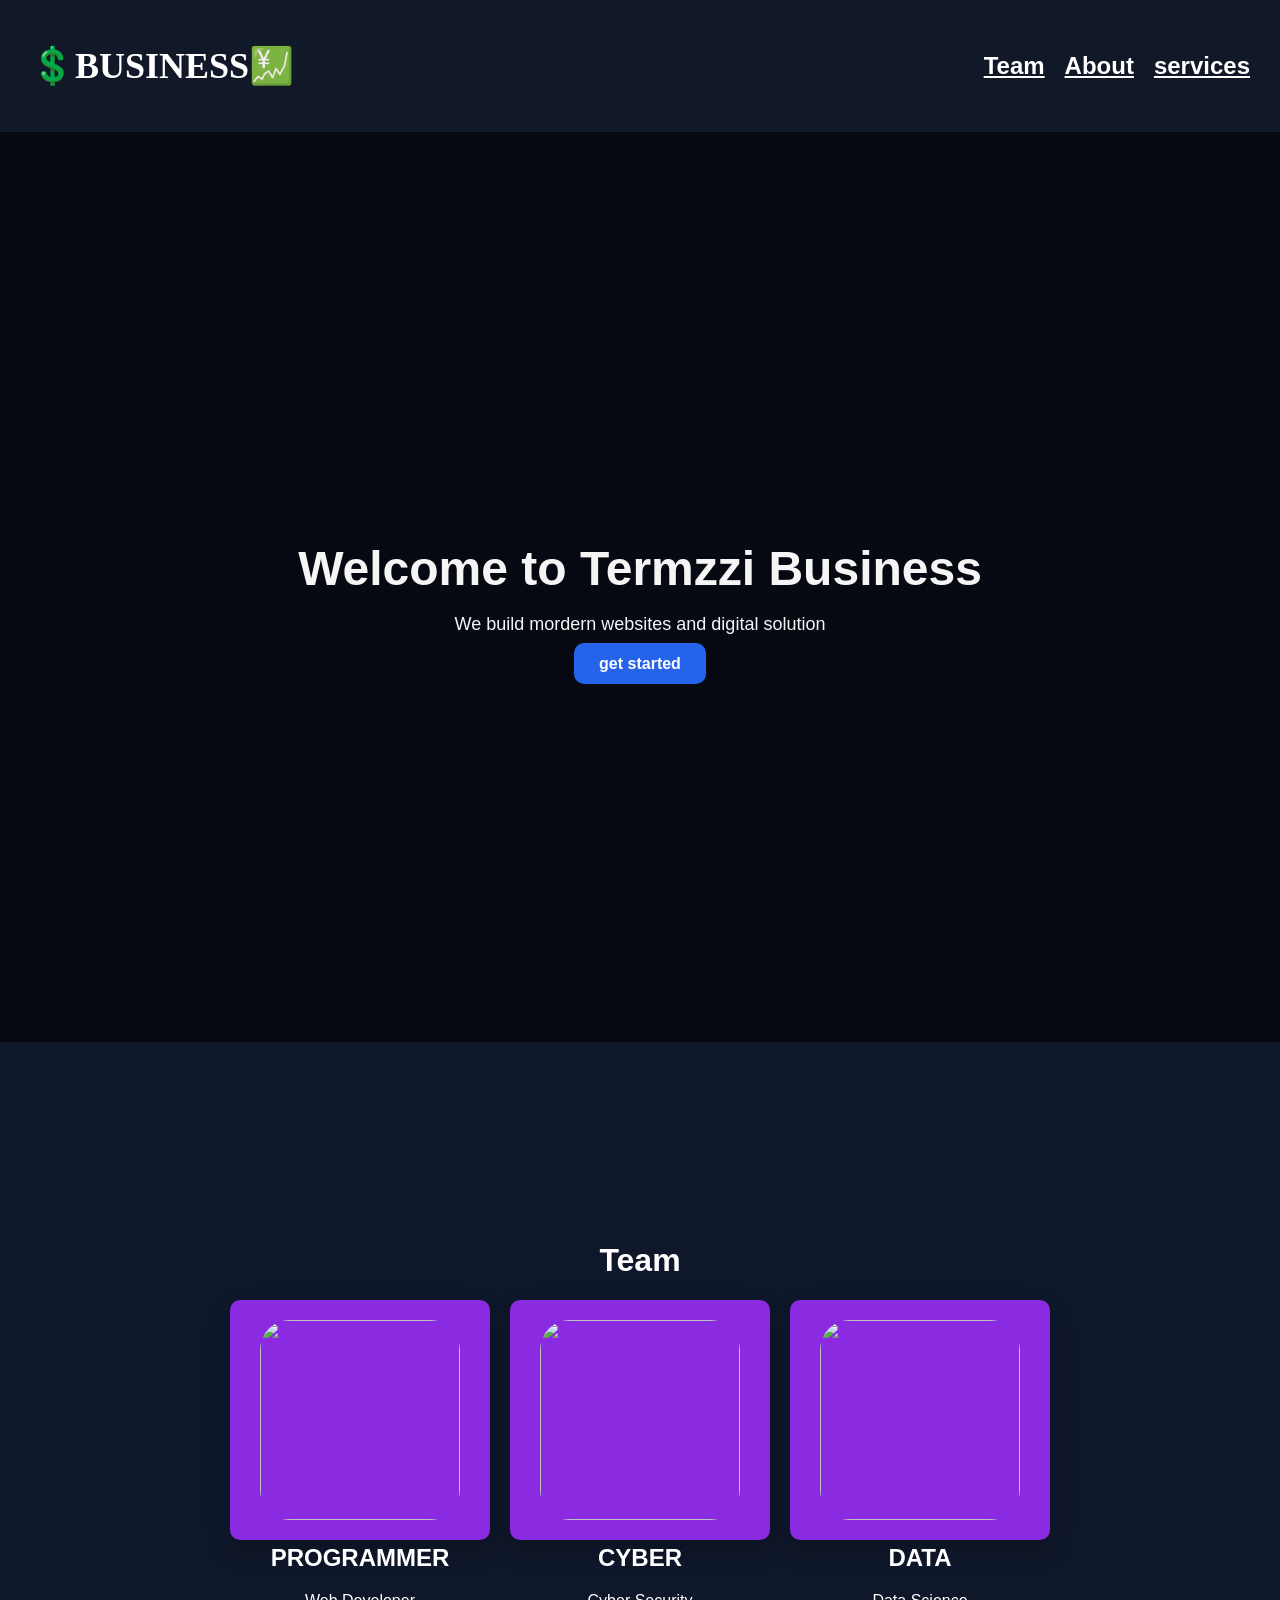
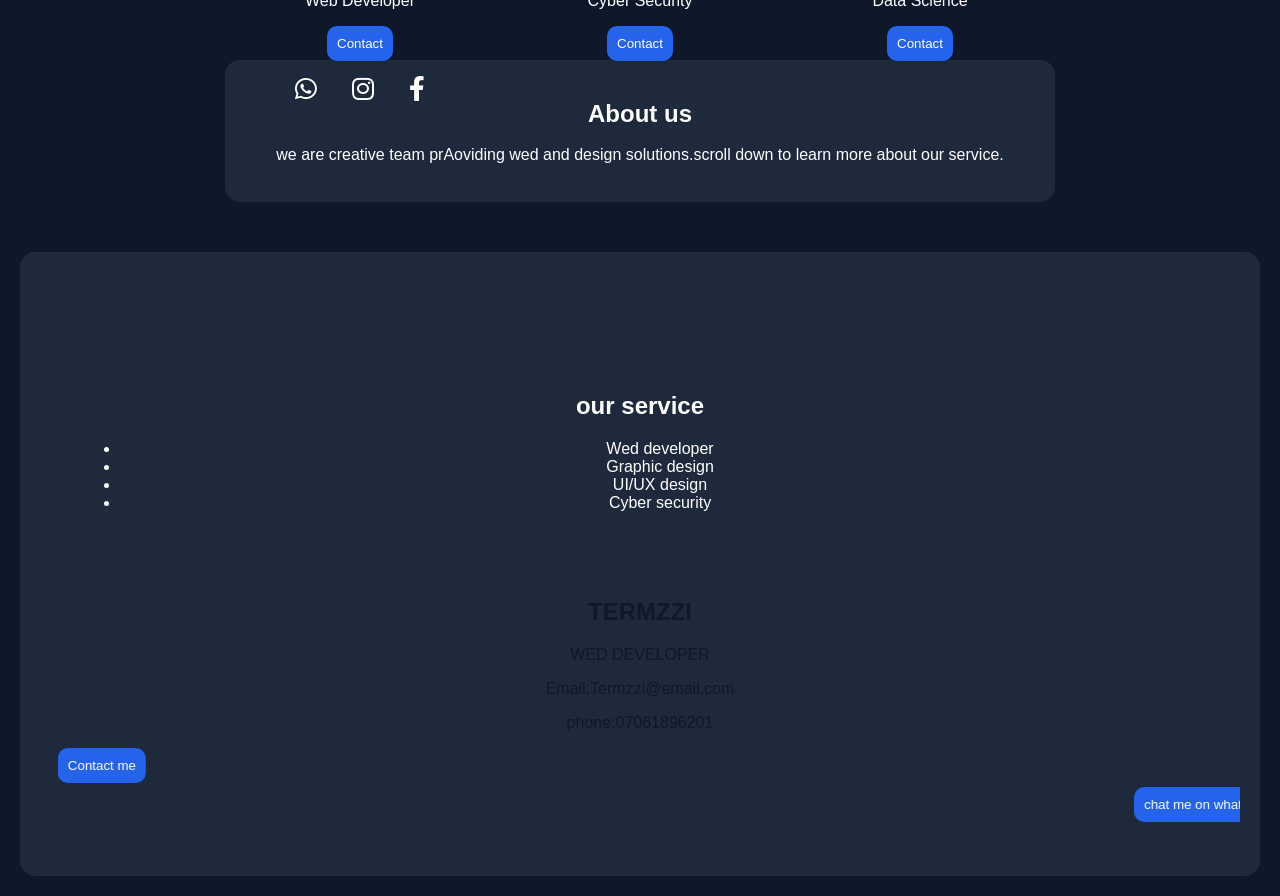
==== index.html @ 7998de44 "Rename inside.html to index.html" ====
<!DOCTYPE html>
<html lang="en">
<head>
    <meta charset="UTF-8">
    <meta name="viewport" content="width=device-width, initial-scale=1.0">
    <title>Termzzi business card</title>
    <link rel="stylesheet" href="style.css">
    <link rel="stylesheet" href="https://cdnjs.cloudflare.com/ajax/libs/font-awesome/5.15.4/css/all.min.css">
</head>
<body>
    
 
    <nav class="navbar">
        <h1 class="oo">💲BUSINESS💹</h1>
        <ul>
            <li><a href="#cards">Team</a></li>
            <li><a href="#about">About</a></li>
            <li><a href="#service">services</a></li>
        </ul>
    </nav>

    <section class="hero">
        <div class="hero-text">
            <h1>Welcome to Termzzi Business</h1>
            <p>We build mordern websites and digital solution</p>
            <a href="#cards" class="hero-btn">get started</a>

        </div>
    </section>

    <section id="cards"
    class="cards-section"></section>
    <h1 class="vv">Team</h1>
    <div class="container">
        <div class="card">
            <img src="image/3.jpg" alt="" class="card_x">
            <h2>PROGRAMMER</h2>
            <p>Web Developer</p>
            <button class="aa">Contact</button>

            <div class="icons">
                <a href="https://wa.me/07061896201"><i class="fab fa-whatsapp"></i></a>
                <i class="fab fa-instagram"></i>
                <i class="fab fa-facebook-f"></i>
            </div>
        </div>

            <div class="card">
            <img src="image/2.jpg" alt="" class="card_1">
            <h2>CYBER</h2>
            <p>Cyber Security</p>
            
            <a href="index.html"><button>Contact</button></a>
        </div>


              <div class="card">
            <img src="image/4.jpg" alt="" class="card_x">
            <h2>DATA</h2>
            <p>Data Science</p>
            <button>Contact</button>
        </div>
    </div>
    </section>

    
    <section id="about" class="about-section">
        <h2>About us</h2>
        <p>we are creative team prAoviding wed and design solutions.scroll down to learn more about our service.</p>
    </section>

    <section id="service" class="service-section">
    <section class="service-section">
        <h2 class="ew">our service</h2>
        <ul class="qw">
            <li>Wed developer</li>
            <li>Graphic design</li>
            <li>UI/UX design</li>
            <li>Cyber security</li>
        </ul>
    </section>



        <h1 class="ll">TERMZZI</h1>
    <p class="ll">WED DEVELOPER</p>

    <div class="content">
        <p class="ll">
            Email:Termzzi@email.com
        </p>
        <p class="ll">phone:07061896201</p>
    </div>

    <marquee behavior="" direction="right">
    <a href="https://cont.me/09164180061">
        <button>Contact me</button>
    </a>    
    </marquee>


    </div>

  
<marquee behavior="slow" direction="left">
    <a href="https://wa.me/2347061896201">
        <button>chat me on whatsapp</button>
    </a>
</marquee>

</body>
</html>
---- style.css ----
body{
    background-color: #0f172a;
    font-family: Arial, Helvetica, sans-serif;
    margin: 0;
    background: linear-gradient(to button, #0f172a, #1e293b);
    color: white;
    background-image: url(image/7.jpg);
    background-repeat: no-repeat;
    background-size: cover;
    background-attachment: fixed;
}



.hero{
    height: 90vh;
    background: linear-gradient(rgba(0,0,0,0.6),rgba(0,0,0,0.6)),
    url('https://via.placeholder.com/1200*800');
    background-size: cover;
    background-position: center;
    display: flex;
    align-items: center;
    justify-content: center;
    text-align: center;
    color: whitesmoke;
    /* font-family: Impact, Haettenschweiler, 'Arial Narrow Bold', sans-serif; */
    /* font-family: 'Gill Sans', 'Gill Sans MT', Calibri, 'Trebuchet MS', sans-serif; */
    /* font-family: 'Times New Roman', Times, serif; */
    font-family: 'Trebuchet MS', 'Lucida Sans Unicode', 'Lucida Grande', 'Lucida Sans', Arial, sans-serif;
}
.hero-text h1 {
    font-size: 48px;
    margin-bottom: 15px;
}
.hero-text p {
    font-size: 18px;
    margin-bottom: 20px;
}
.hero-btn{
    background-color: #2563eb;
    padding: 12px 25px;
    color: white;
    text-decoration: none;
    border-radius: 10px;
    font-weight: bold;
}
.hero-btn:hover {
    background-color:#1e40af;
    transform: scale(1.05);
}
.aa :hover{
    color: firebrick;
}
.vv{
    text-align: center;
}


.icons {
    margin-top: 15px;
    display: flex;
    gap: 15px;
    justify-content: center;
}
.icons i {
    font-size: 25px;
    margin: 0 10px;
    color: white;
    cursor: pointer;
    transition: 0.3s;
}

.icons i:hover{
    color: #00ffff;
    transform: scale(1.2);
}




.navbar{
    background-color: #111827;
    padding: 15px;
    text-align: center;
    font-size: 24px;
    font-weight: bold;
}
.navbar{
    display: flex;
    justify-content: space-between;
    align-items: center;
    background-color: #111827;
    padding: 15px 30px;
    color: white;
}

.navbar ul {
    display: flex;
    list-style: none;
    gap: 20px;
}

.navbar a:hover{
    color: #2563eb;
}
.navbar a:hover{
    color: #60a5fa;
}

.navbar a {
    color: white;
}



html{
    scroll-behavior: smooth;
}

.cards-section{
    padding: 50px 0;
    margin-bottom: 100px;
}

.container{
    display: flex;
    justify-content: center;
    gap: 20px;
    margin-top: 10px;
    margin-bottom: 50px;
}
.card{
    background-color: blueviolet;
    /* font-family: Impact, Haettenschweiler, 'Arial Narrow Bold', sans-serif; */
    padding: 20px;
    border-radius: 10px;
    text-align: center;
    width: 220px;
    height: 200px;
    box-shadow: 0 10px 25px rgba(0,0,0,0.2);
    transition: transform 0.3s, box-shadow 0.3s;
    backdrop-filter: blur(10px);
    position: relative;
    z-index: 2;
}

.card:hover{
    transform: translateY(-10px);
}

/* .card:hover{ */
    /* background-color: yellowgreen;
    color:blueviolet ;
    padding: 2px 24px;
    border: none;
    border-radius: 8px;
    cursor: pointer;
    font-size: 16px;
    transition: transform 0.2s,
    background-color 0.3s;
    transform: skewX(20deg); */
    /* height: 190px;
    width: 190px;
    background-color: tomato;
    margin-bottom: 10px;
    transform: rotate(-25deg);
    transition-property: width,height;
    transition: duration 5s; */
/* } */

.card_1:hover{
    transform: skewX(20deg);
    height: 50px;
    width: 50px;
    transform: rotate(-45deg);
    transition-property: width,height;
    transition-duration: 7s;
}


.card img {
    width: 200px;
    height: 200px;
    border-radius: 15%;
}
button{
    background-color: #2563eb;
    color: white;
    border: none;
    padding: 10px;
    border-radius: 10px;
    cursor: pointer;
}
button:hover{
    background-color:blueviolet;
}
section{
    padding: 50px 20px;
    text-align: center;
}
.about-section, .service-section{
    background-color: #1e293b;
    border-radius: 15px;
    margin: 20px
}


.about-section {
    margin-top: 50px;
    padding: 30px 20px; 
    max-width: 800px;
    margin: 50px auto;
    text-align: center;
    padding: 20px;
}

.about-section{
    margin-top: 120px;
    padding: 20px 15px;
    position: relative;
    z-index: 1;
}

.about-section h2{
    margin-bottom: 10px;
}

.about-section p{
    margin: 5px o;
    line-height: 1.4;
}

h2{
    margin-bottom: 20px;
}
.card_x:hover{
    height: 220px;
    width: 220px;
    margin-bottom: 10px;
    transform: rotate(-35deg);
    transition-property: width,height;
    transition-duration: 2s;
}
.ll{
    color: #111827;
}

@keyframes fadeIn {
    from{
        opacity: 0;
        transform: translateY(30px);
    }
    to{
        opacity: 1;
        transform: translateY();
    }
}
.ew{
    font-family: Impact, Haettenschweiler, 'Arial Narrow Bold', sans-serif;
}
.qw{
    font-family: 'Franklin Gothic Medium', 'Arial Narrow', Arial, sans-serif;
}
.oo{
    font-family: Cambria, Cochin, Georgia, Times, 'Times New Roman', serif;
}
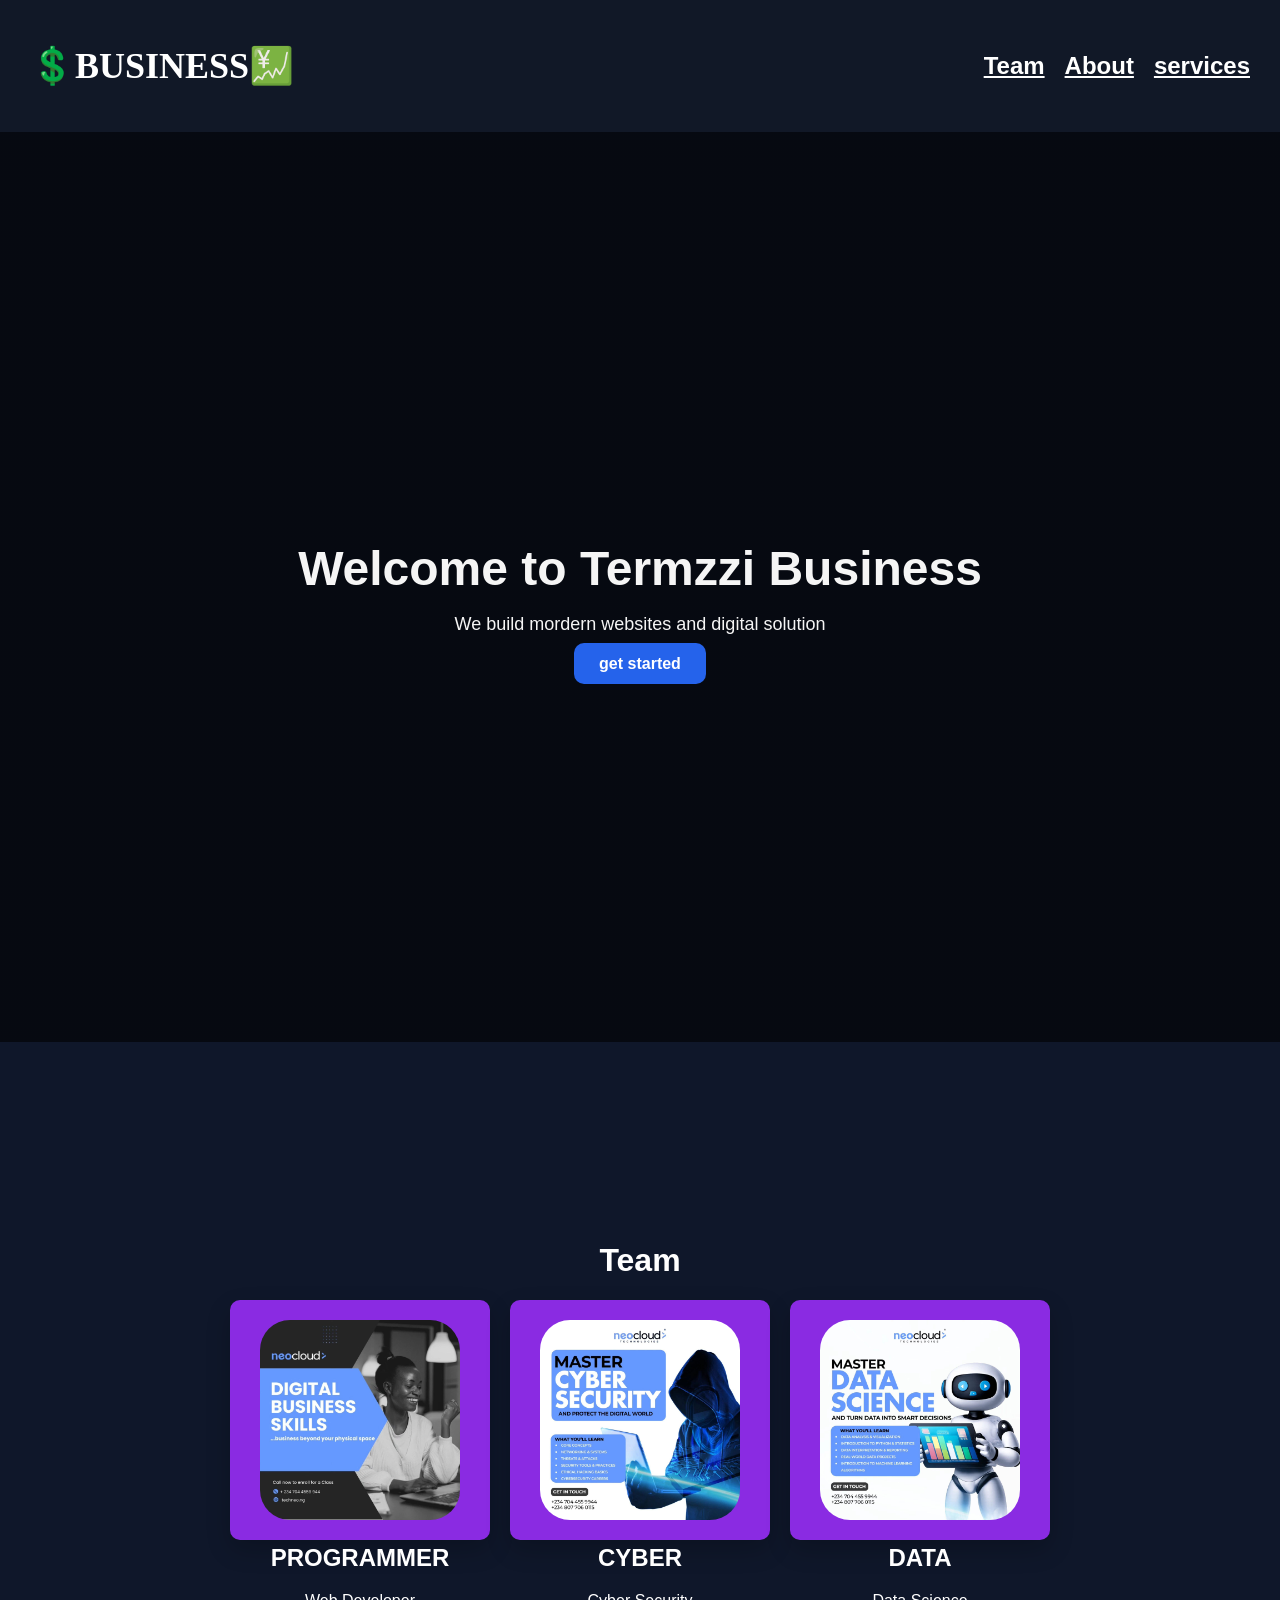
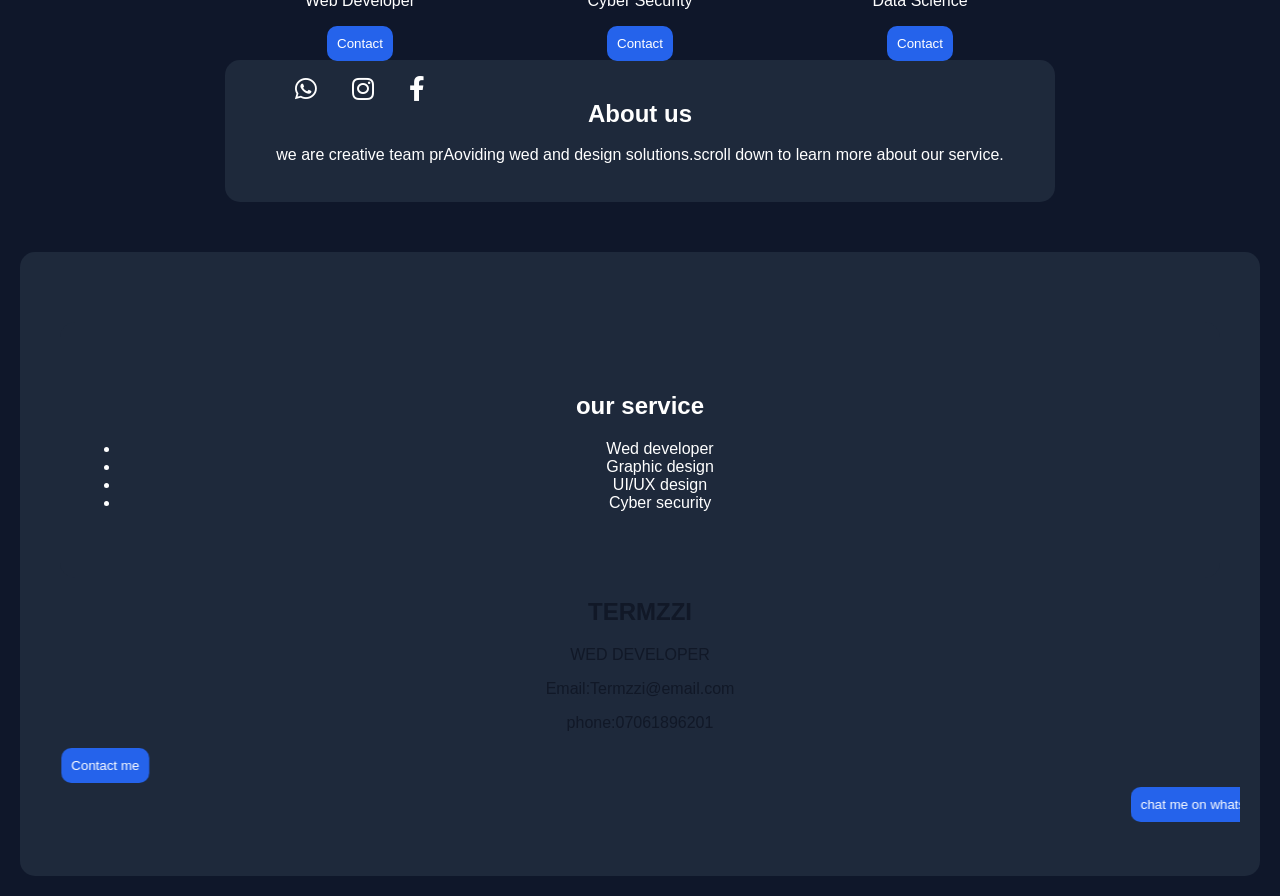
==== commit 03a7f29d: "Update index.html" ====
--- a/index.html
+++ b/index.html
@@ -33,7 +33,7 @@
     <h1 class="vv">Team</h1>
     <div class="container">
         <div class="card">
-            <img src="image/3.jpg" alt="" class="card_x">
+            <img src="3.jpg" alt="" class="card_x">
             <h2>PROGRAMMER</h2>
             <p>Web Developer</p>
             <button class="aa">Contact</button>
@@ -46,7 +46,7 @@
         </div>
 
             <div class="card">
-            <img src="image/2.jpg" alt="" class="card_1">
+            <img src="2.jpg" alt="" class="card_1">
             <h2>CYBER</h2>
             <p>Cyber Security</p>
             
@@ -55,7 +55,7 @@
 
 
               <div class="card">
-            <img src="image/4.jpg" alt="" class="card_x">
+            <img src="4.jpg" alt="" class="card_x">
             <h2>DATA</h2>
             <p>Data Science</p>
             <button>Contact</button>
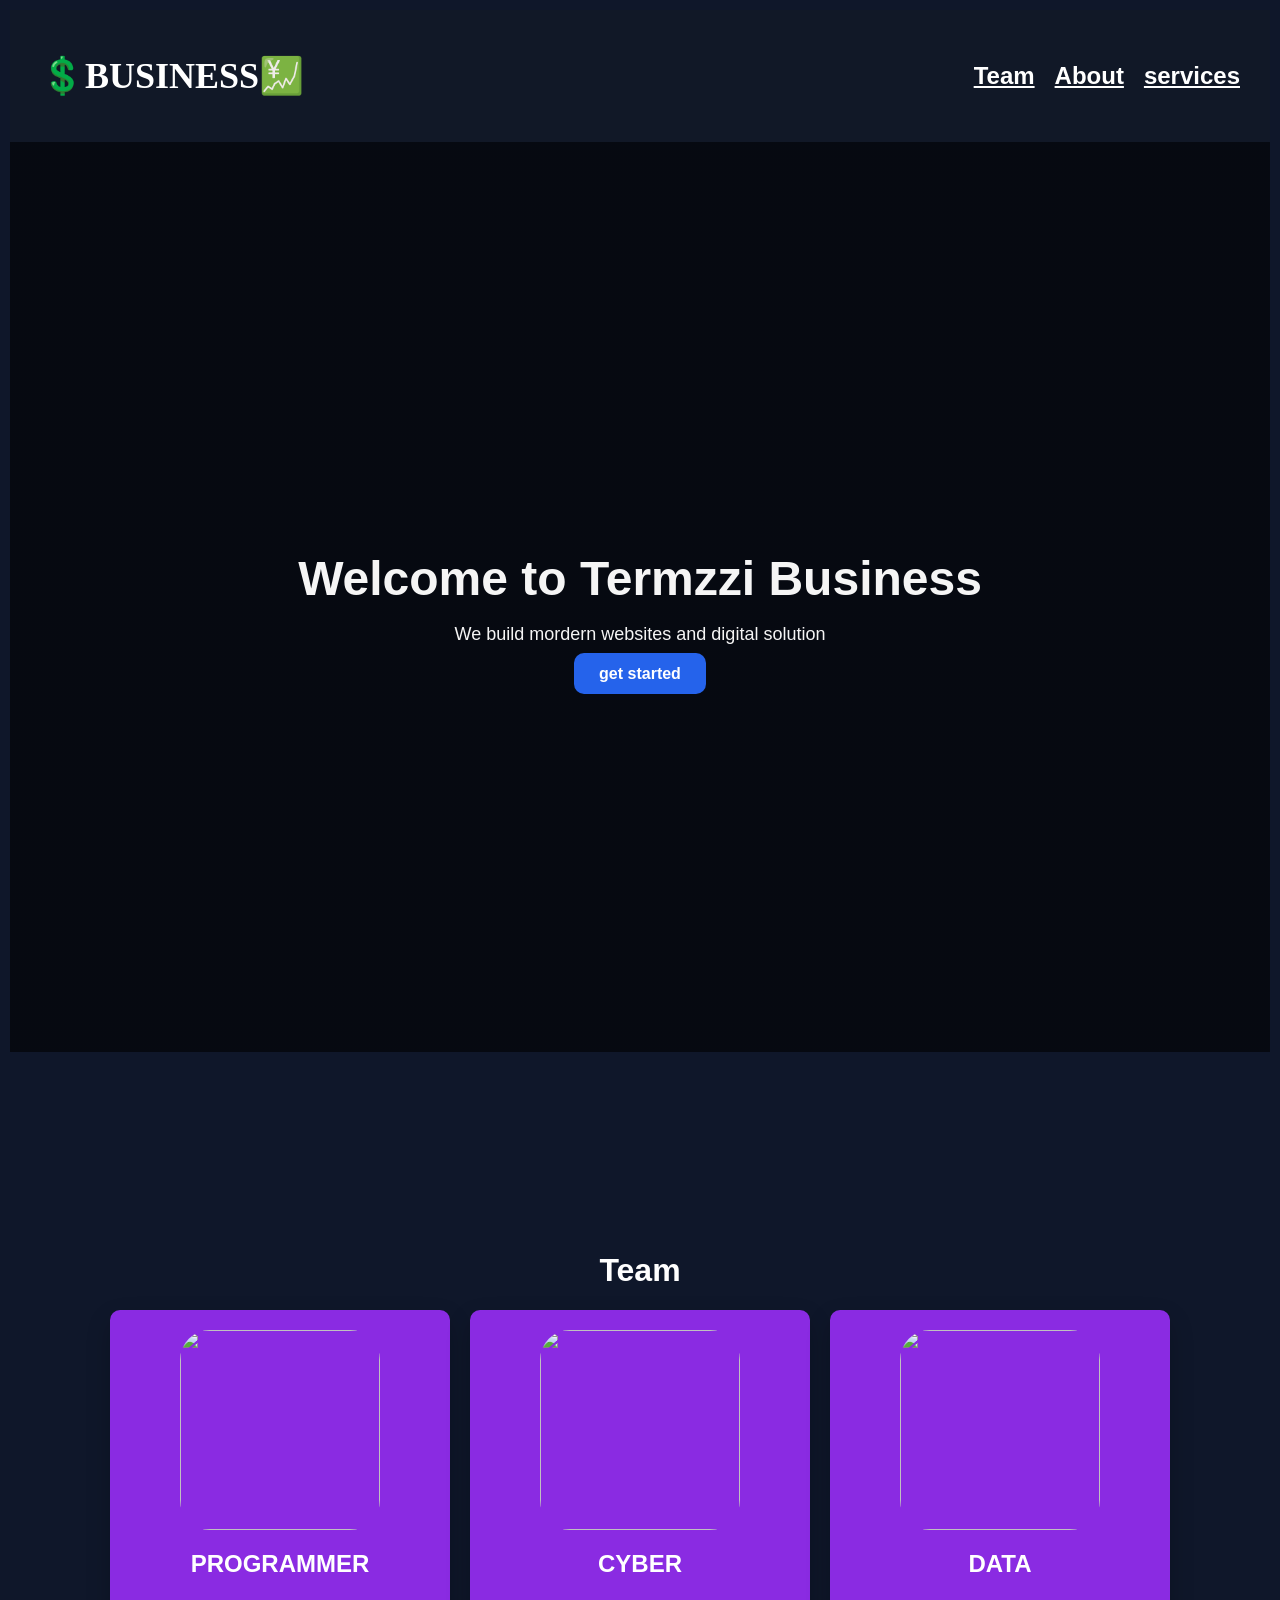
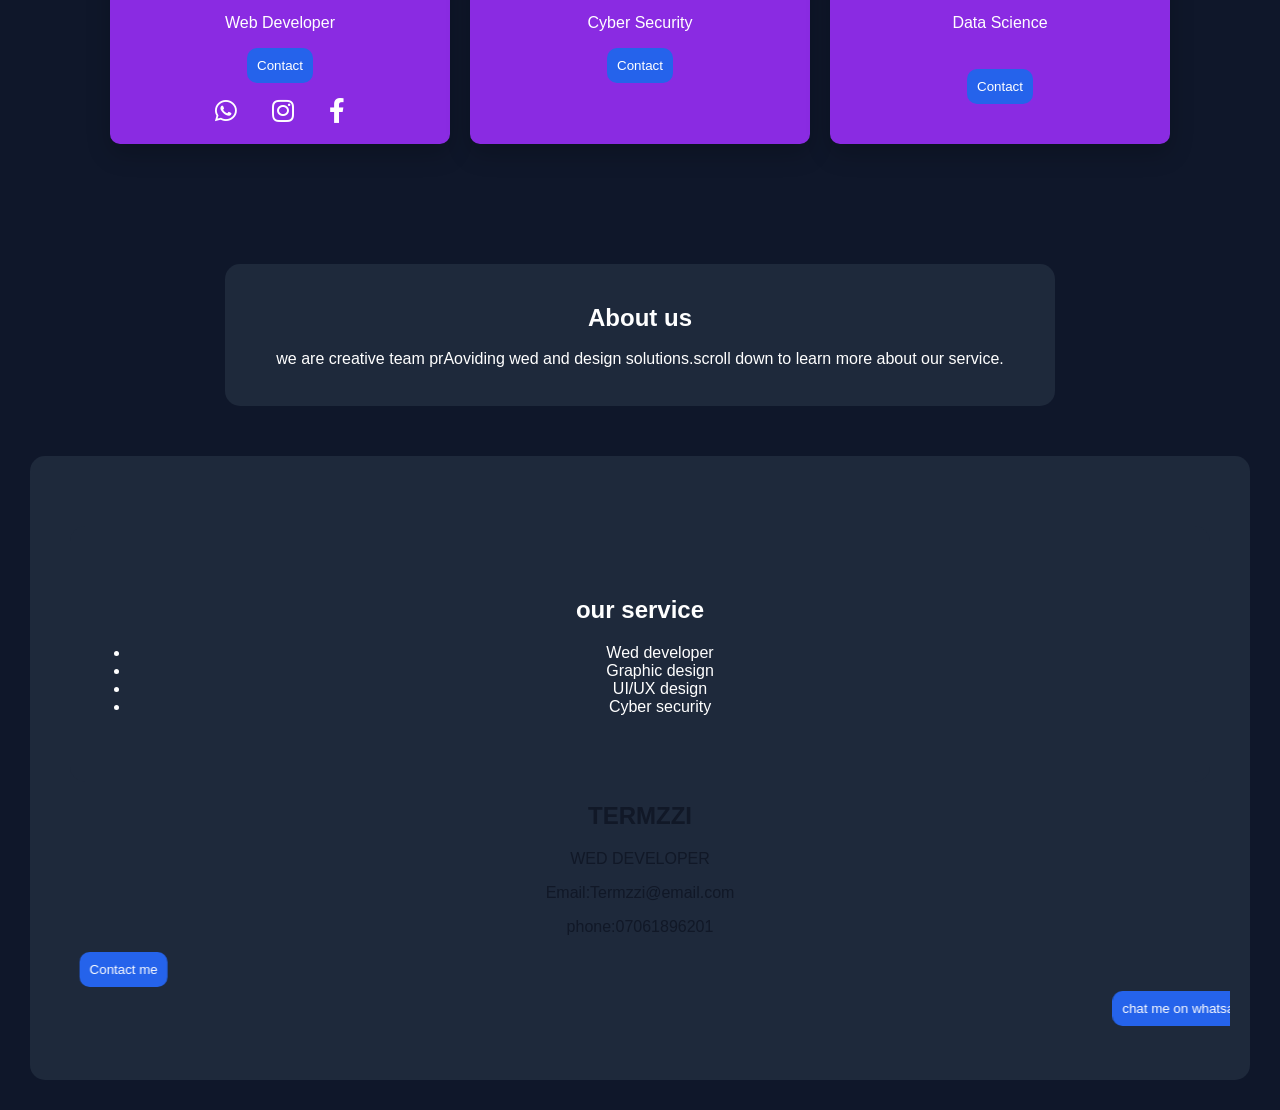
==== commit d2b1467f: "Add files via upload replace old code with improve version" ====
--- a/index.html
+++ b/index.html
@@ -33,7 +33,7 @@
     <h1 class="vv">Team</h1>
     <div class="container">
         <div class="card">
-            <img src="3.jpg" alt="" class="card_x">
+            <img src="image/3.jpg" alt="" class="card_x">
             <h2>PROGRAMMER</h2>
             <p>Web Developer</p>
             <button class="aa">Contact</button>
@@ -46,7 +46,7 @@
         </div>
 
             <div class="card">
-            <img src="2.jpg" alt="" class="card_1">
+            <img src="image/2.jpg" alt="" class="card_1">
             <h2>CYBER</h2>
             <p>Cyber Security</p>
             
@@ -55,7 +55,7 @@
 
 
               <div class="card">
-            <img src="4.jpg" alt="" class="card_x">
+            <img src="image/4.jpg" alt="" class="card_x">
             <h2>DATA</h2>
             <p>Data Science</p>
             <button>Contact</button>
@@ -109,4 +109,4 @@
 </marquee>
 
 </body>
-</html>
+</html>
--- a/style.css
+++ b/style.css
@@ -8,6 +8,7 @@
     background-repeat: no-repeat;
     background-size: cover;
     background-attachment: fixed;
+    padding: 10px;
 }
 
 
@@ -131,21 +132,38 @@
 }
 .card{
     background-color: blueviolet;
-    /* font-family: Impact, Haettenschweiler, 'Arial Narrow Bold', sans-serif; */
     padding: 20px;
     border-radius: 10px;
     text-align: center;
     width: 220px;
-    height: 200px;
     box-shadow: 0 10px 25px rgba(0,0,0,0.2);
     transition: transform 0.3s, box-shadow 0.3s;
     backdrop-filter: blur(10px);
     position: relative;
     z-index: 2;
+    display: flex;
+    /* justify-content: center; */
+    flex-direction: column;
+    align-items: center;
+}
+
+.card button{
+    margin-top: auto;
+}
+
+.cards{
+    display: flex;
+    gap: 20px;
+    flex-wrap: wrap;
+    align-items: stretch;
 }
 
 .card:hover{
     transform: translateY(-10px);
+}
+.card{
+    width: 300px;
+    max-width: 90%;
 }
 
 /* .card:hover{ */
@@ -177,6 +195,9 @@
     transition-duration: 7s;
 }
 
+.card button{
+    margin-bottom: auto;
+}
 
 .card img {
     width: 200px;
@@ -263,4 +284,23 @@
 }
 .oo{
     font-family: Cambria, Cochin, Georgia, Times, 'Times New Roman', serif;
+}
+
+@media(max-width:768){
+    .cards{
+        flex-direction: column;
+        align-items: center;
+    }
+    .card{
+        width: 90%;
+    }
+}
+
+@media(max-width:768px){
+    h1 {
+        font-size: 22px;
+    }
+    p {
+        font-size: 14px;
+    }
 }
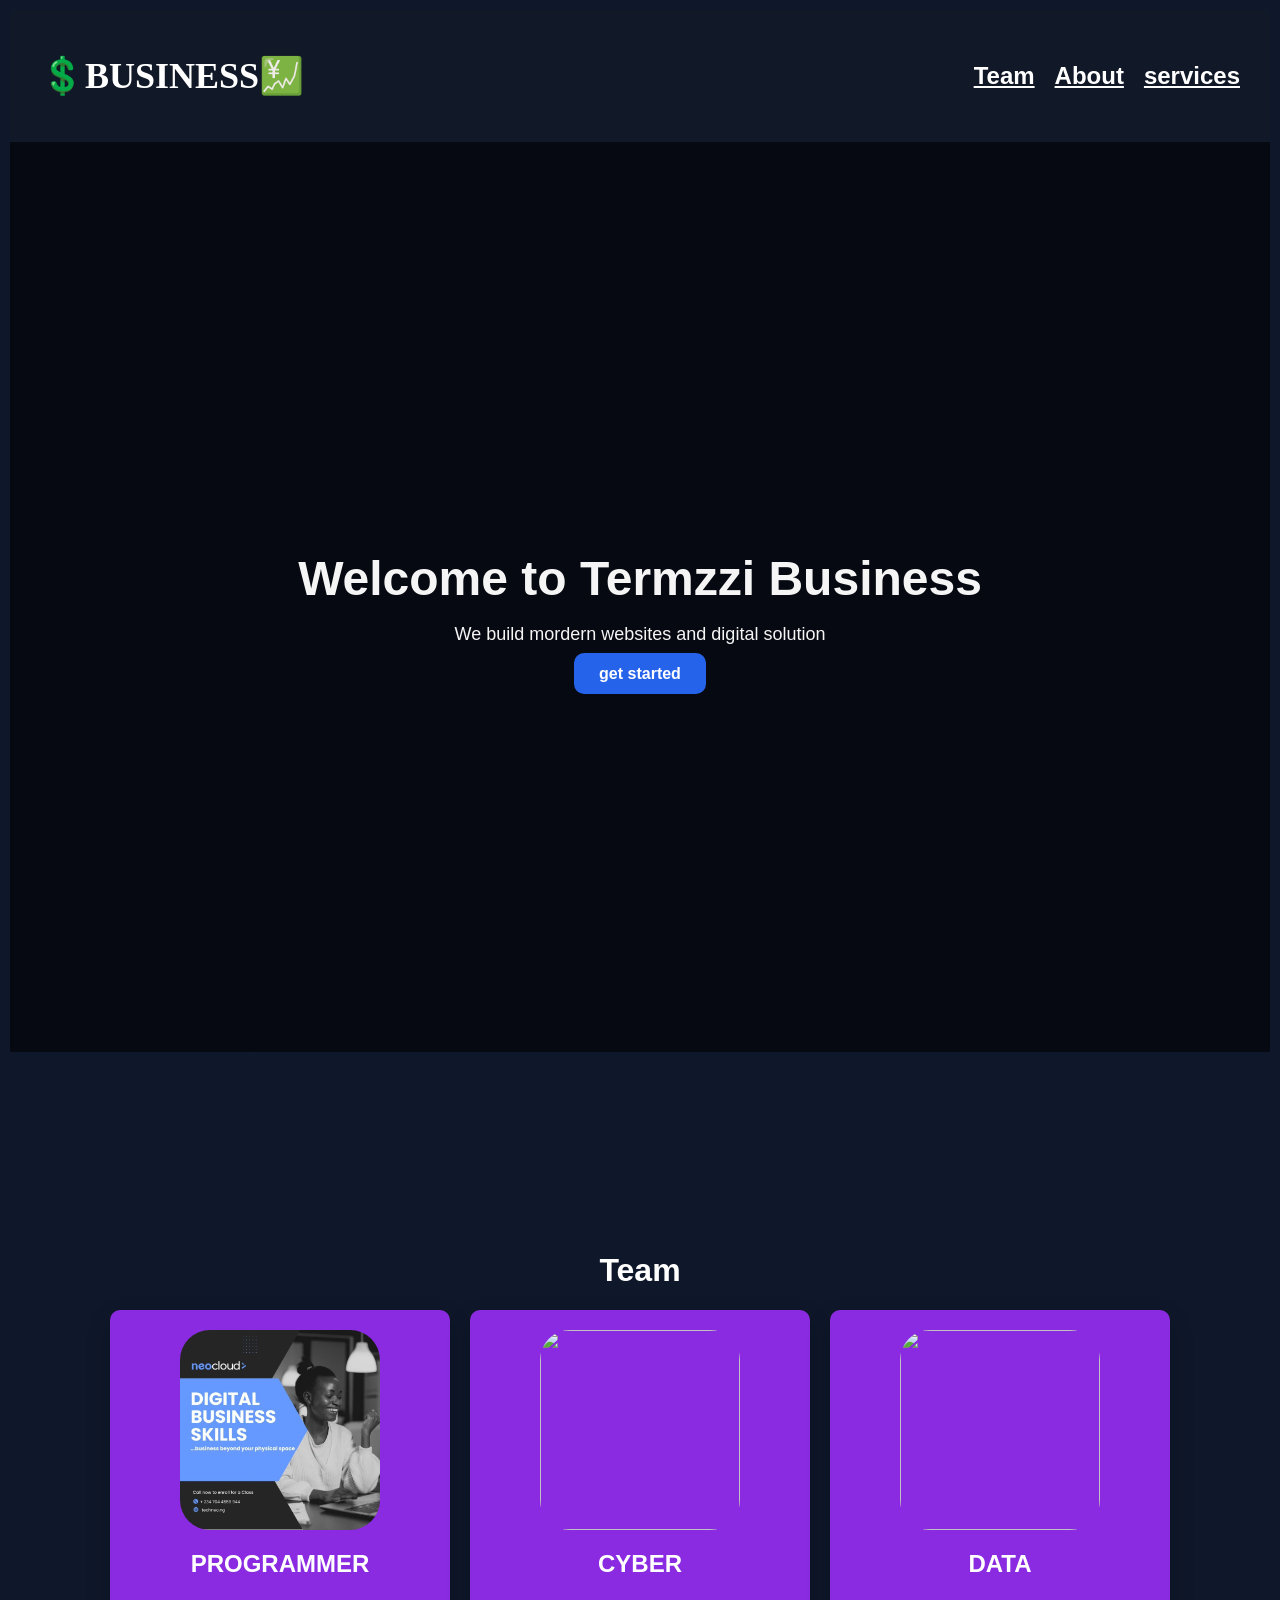
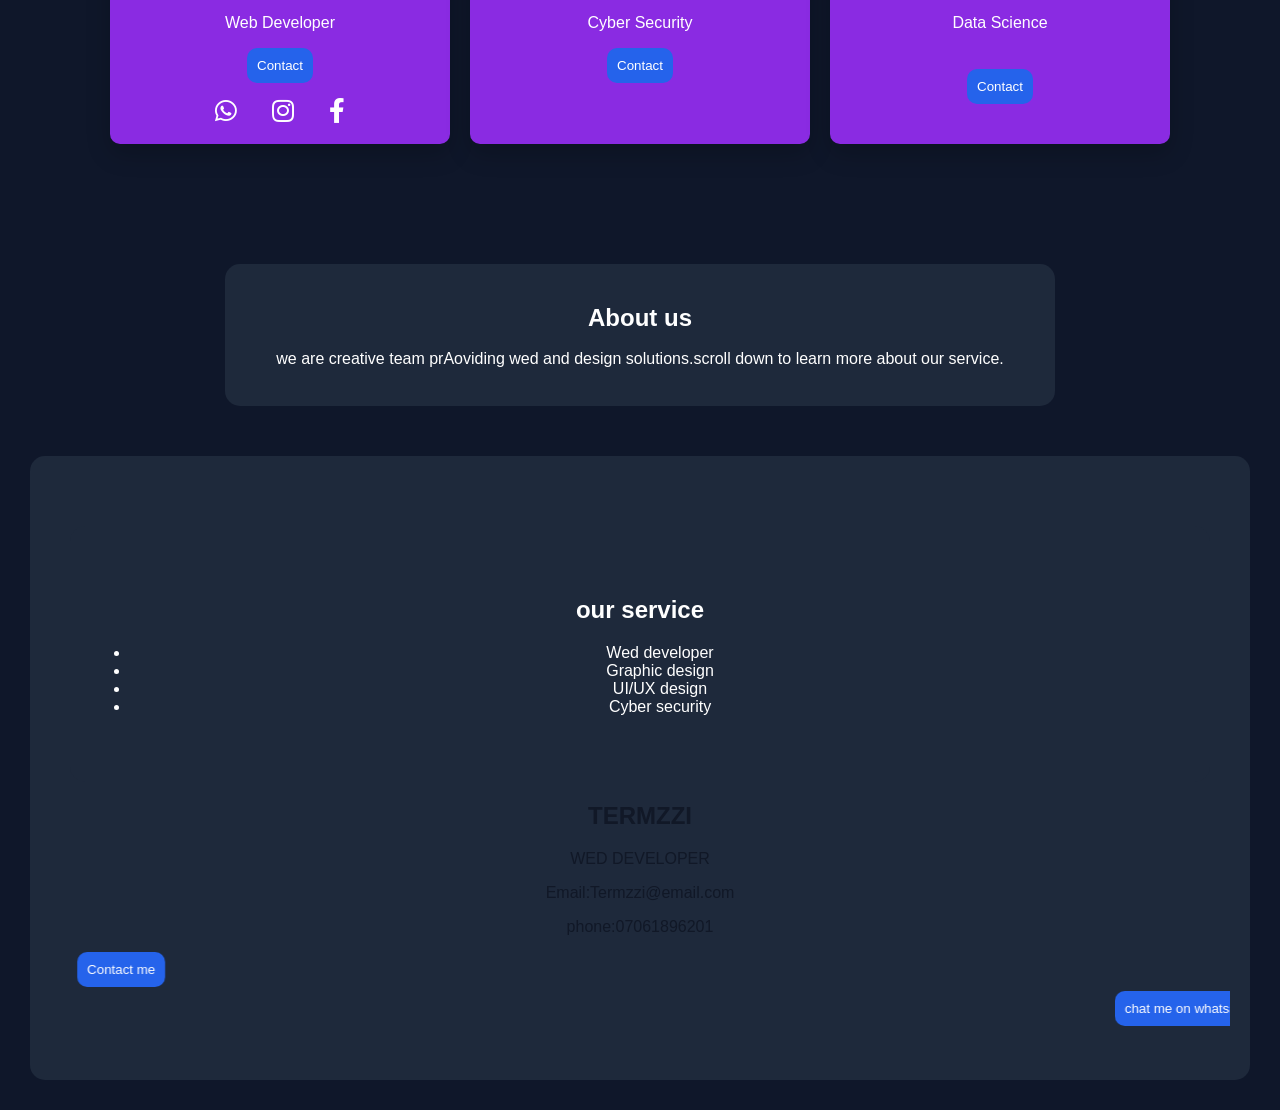
==== commit e564747d: "Update index.html" ====
--- a/index.html
+++ b/index.html
@@ -33,7 +33,7 @@
     <h1 class="vv">Team</h1>
     <div class="container">
         <div class="card">
-            <img src="image/3.jpg" alt="" class="card_x">
+            <img src="3.jpg" alt="" class="card_x">
             <h2>PROGRAMMER</h2>
             <p>Web Developer</p>
             <button class="aa">Contact</button>
@@ -109,4 +109,4 @@
 </marquee>
 
 </body>
-</html>+</html>
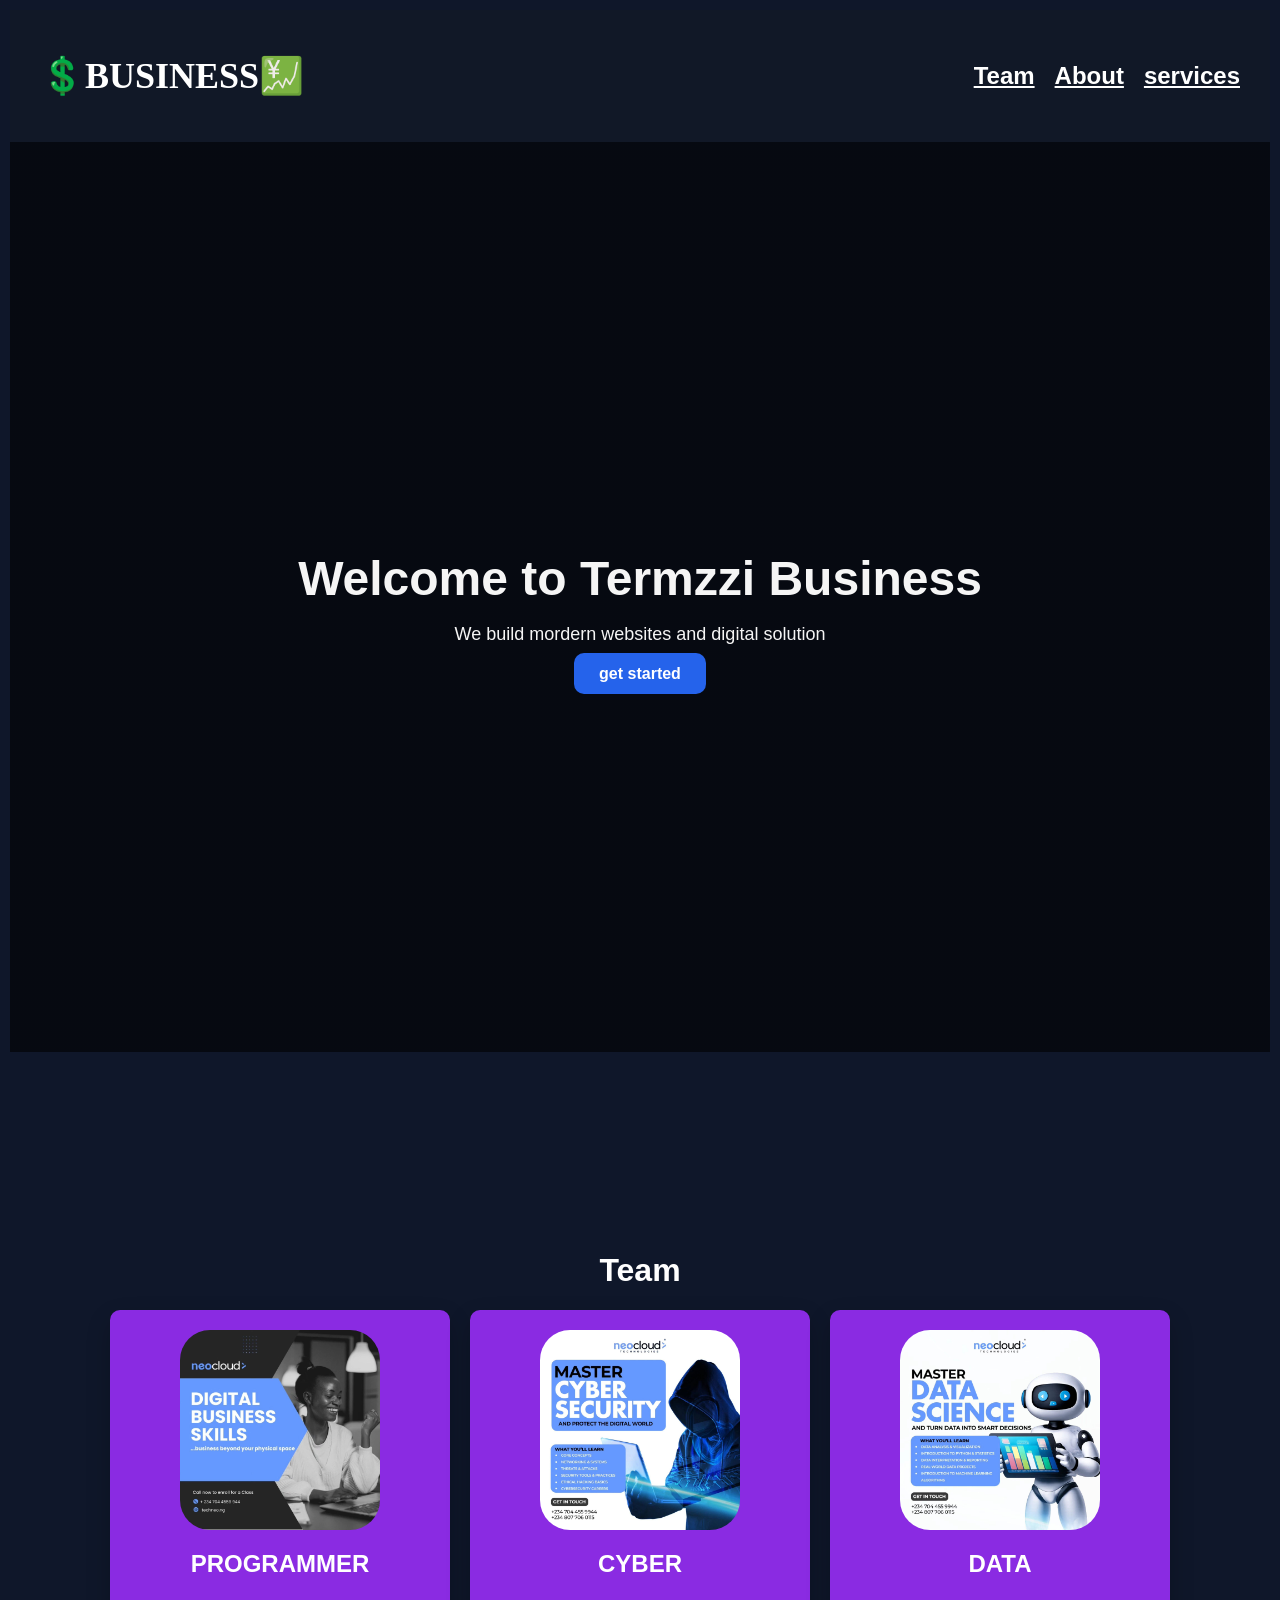
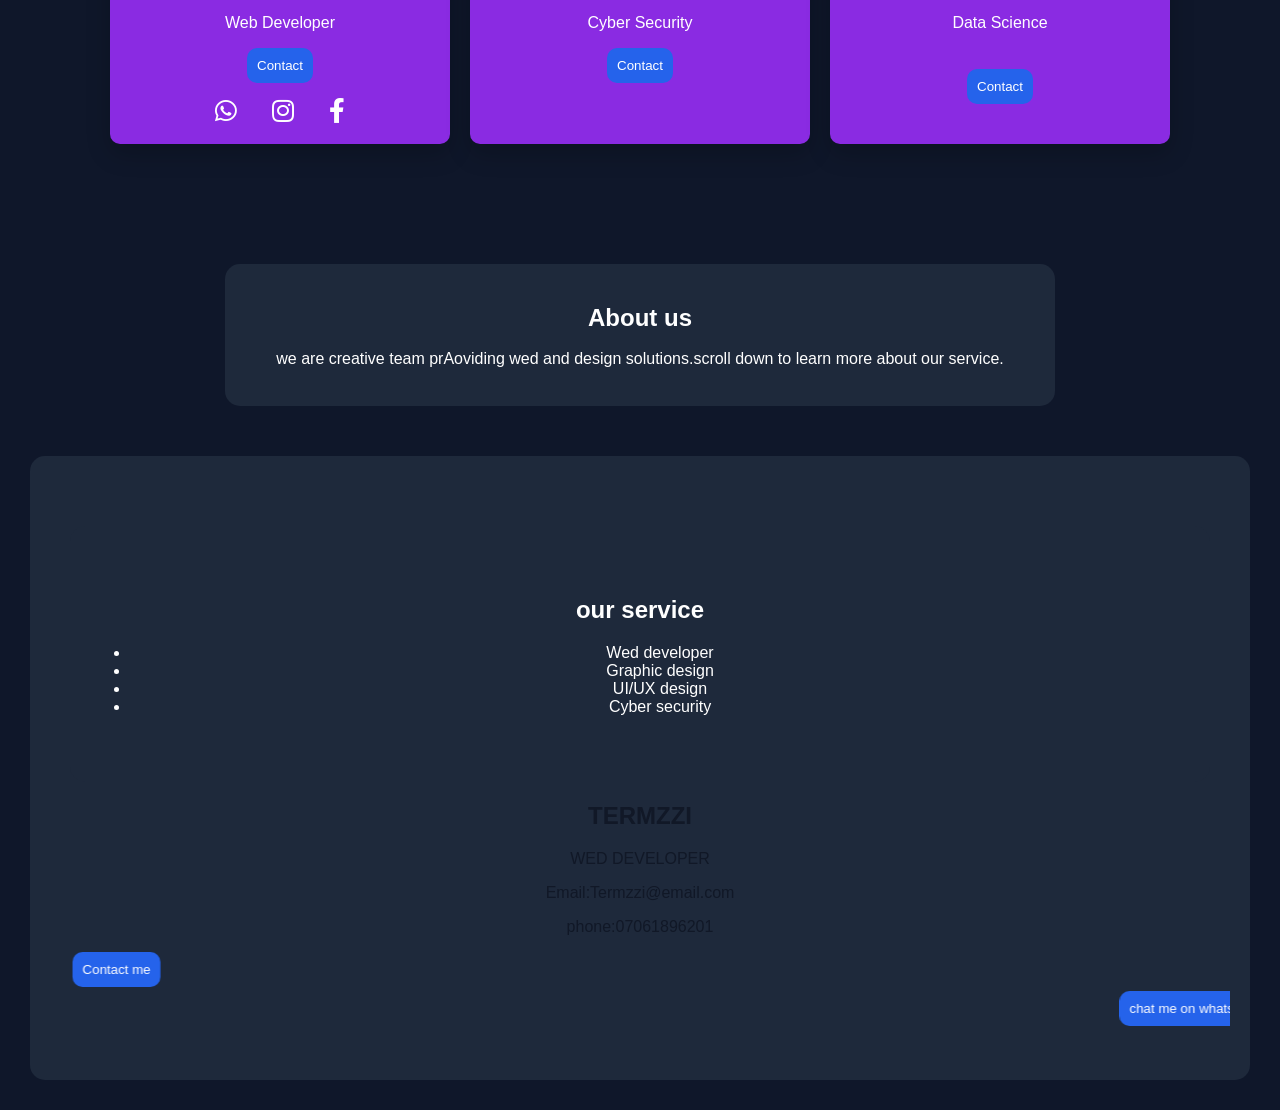
==== commit e15c67bc: "Update index.html" ====
--- a/index.html
+++ b/index.html
@@ -46,7 +46,7 @@
         </div>
 
             <div class="card">
-            <img src="image/2.jpg" alt="" class="card_1">
+            <img src="2.jpg" alt="" class="card_1">
             <h2>CYBER</h2>
             <p>Cyber Security</p>
             
@@ -55,7 +55,7 @@
 
 
               <div class="card">
-            <img src="image/4.jpg" alt="" class="card_x">
+            <img src="4.jpg" alt="" class="card_x">
             <h2>DATA</h2>
             <p>Data Science</p>
             <button>Contact</button>
